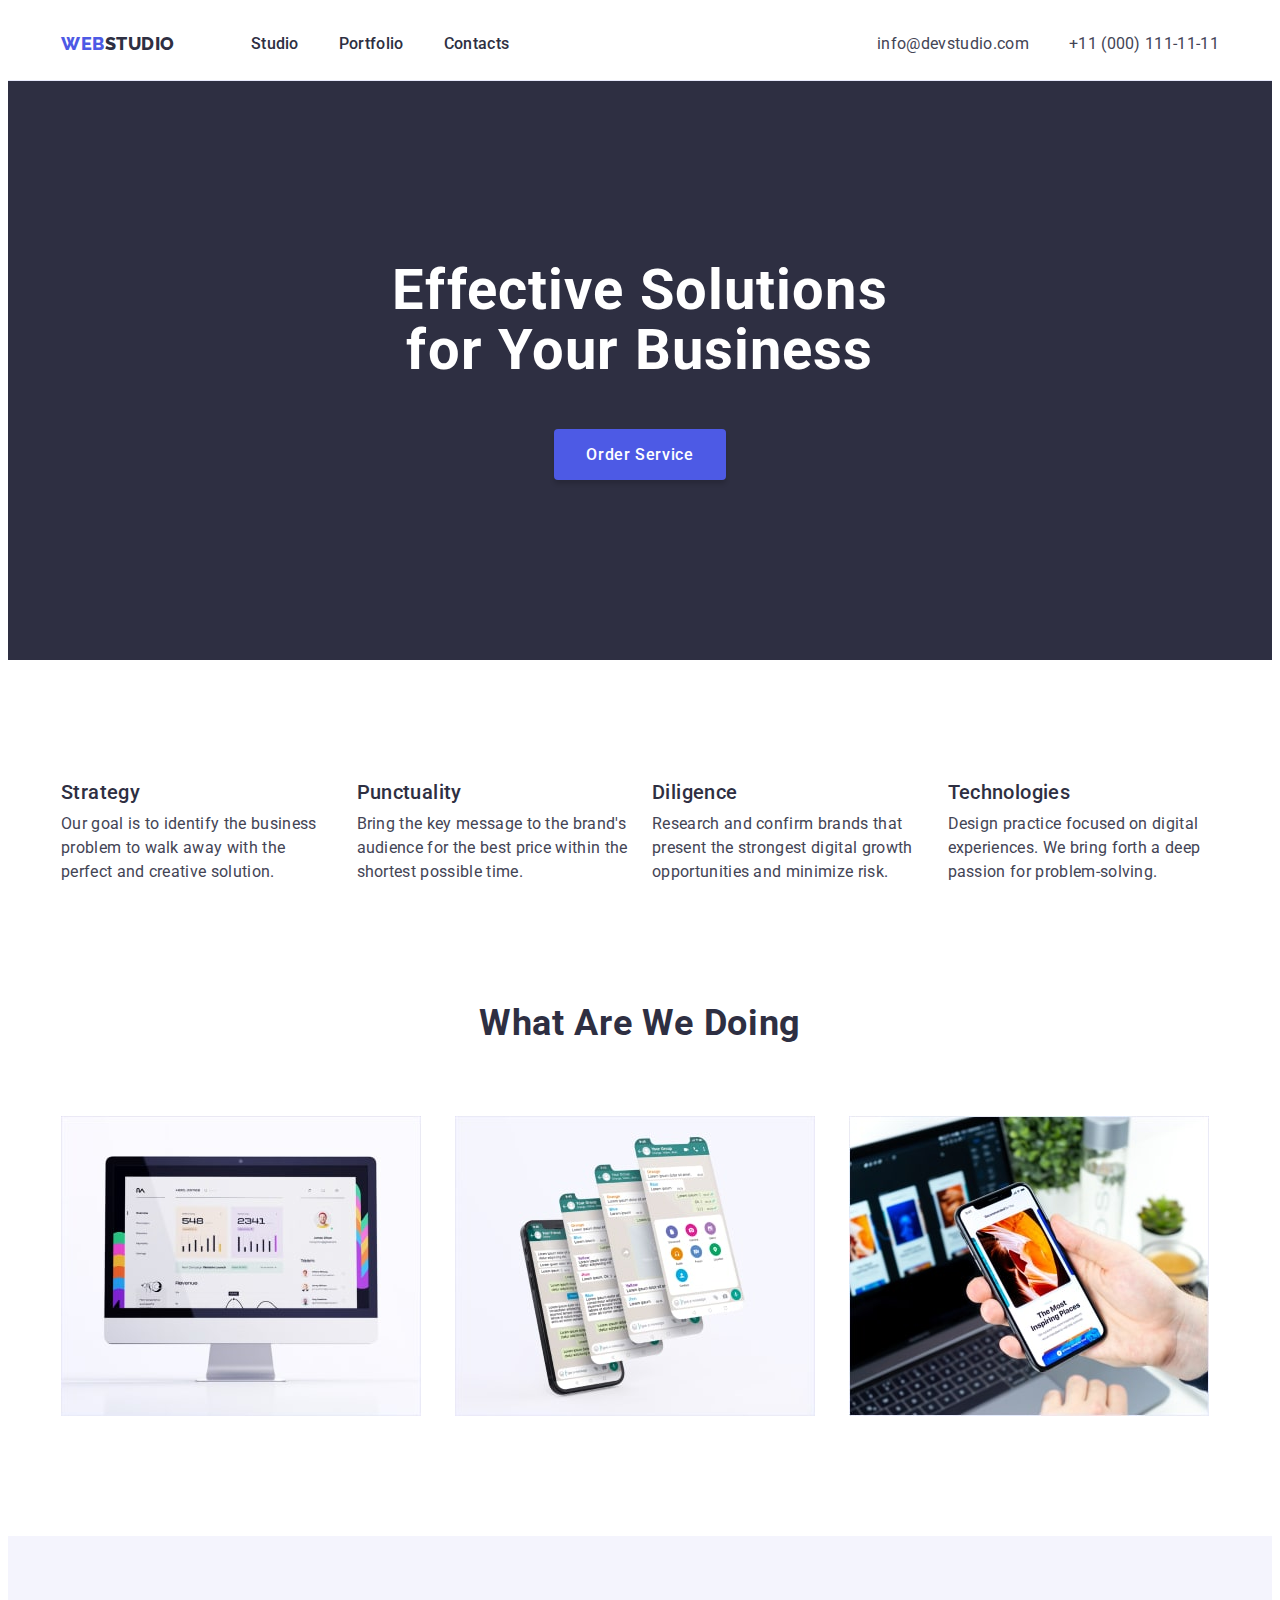
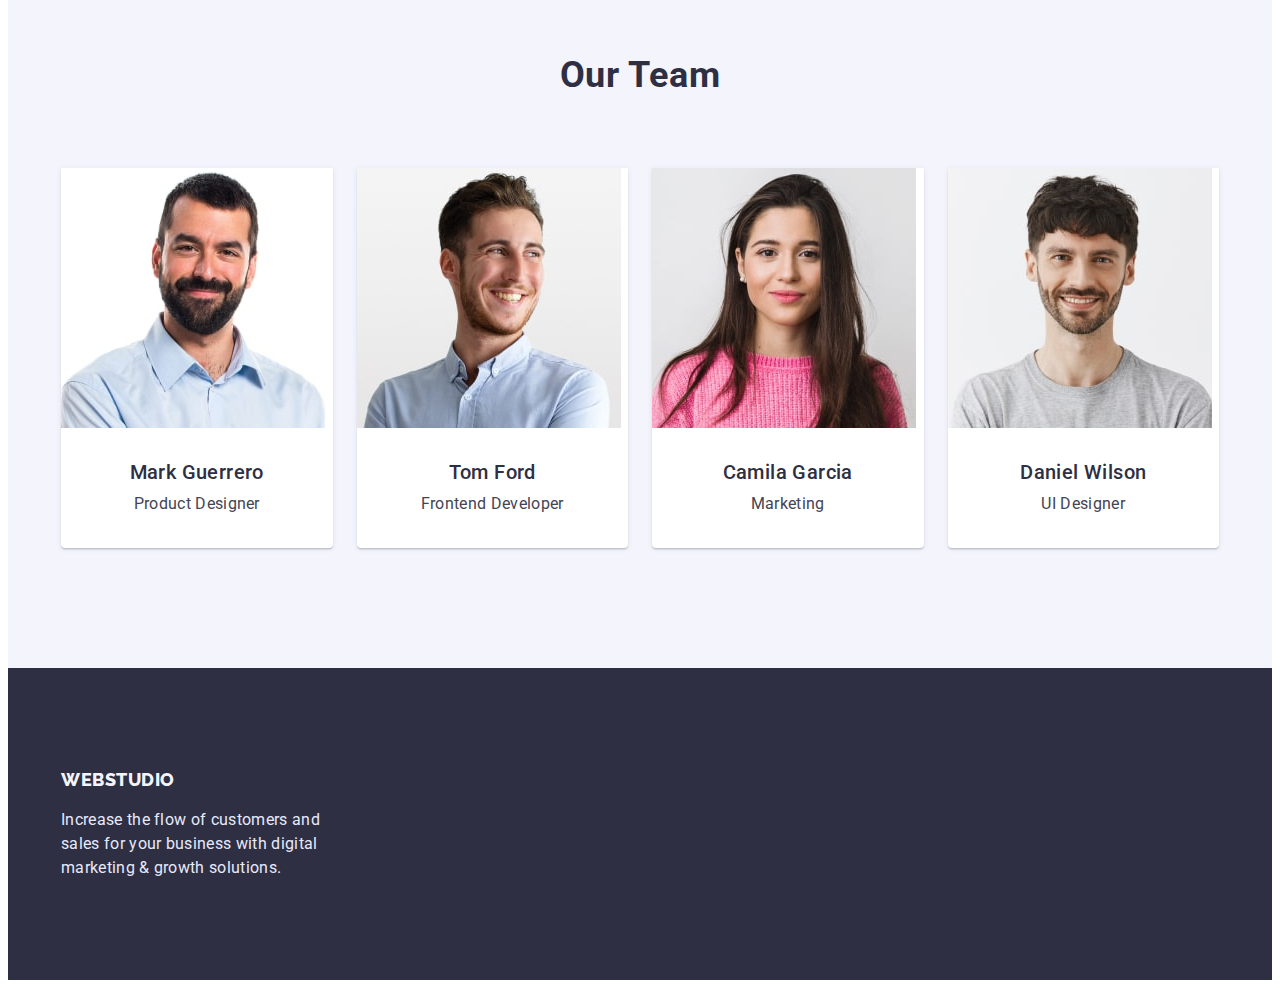
==== index.html @ ccdf5991 "Initial commit" ====
<!DOCTYPE html>
<html lang="en">

<head>
    <meta charset="UTF-8">
    <meta http-equiv="X-UA-Compatible" content="IE=edge">
    <meta name="viewport" content="width=device-width, initial-scale=1.0">
    <title>Document</title>
    <link rel="stylesheet" href="https://cdnjs.cloudflare.com/ajax/libs/modern-normalize/1.1.0/modern-normalize.min.css"
        integrity="sha512-wpPYUAdjBVSE4KJnH1VR1HeZfpl1ub8YT/NKx4PuQ5NmX2tKuGu6U/JRp5y+Y8XG2tV+wKQpNHVUX03MfMFn9Q=="
        crossorigin="anonymous" referrerpolicy="no-referrer" />
    <link rel="stylesheet" href="./css/styles.css">
    <link rel="preconnect" href="https://fonts.googleapis.com">
    <link rel="preconnect" href="https://fonts.gstatic.com" crossorigin>
    <link
        href="https://fonts.googleapis.com/css2?family=Raleway:wght@800&family=Roboto:wght@400;500;700;900&display=swap"
        rel="stylesheet">

</head>

<body>
    <header class="header">
        <div class="container header-container">
            <nav class="header-nav">
                <a class="logo link" href=" ./index.html">Web<span class="logo-studio-header">Studio</span></a>
                <ul class="header-list list">
                    <li class="header-item"> <a class="header-item-link link" href="./index.html">Studio</a></li>
                    <li class="header-item"><a class="header-item-link link" href="./portfolio.html">Portfolio</a></li>
                    <li class="header-item"><a class="header-item-link link" href="">Contacts</a></li>
                </ul>
            </nav>
            <address class="header-address">
                <ul class="address-list list">
                    <li class="adress-list-item"> <a class="contact link"
                            href=" mailto:info@devstudio.com">info@devstudio.com</a>
                    </li>
                    <li class="adress-list-item"><a class="contact link" href="tel:+110001111111">+11 (000)
                            111-11-11</a></li>
                </ul>
            </address>
        </div>
    </header>
    </header>

    <main class="main">
        <section class="section hero">
            <div class="container">
                <h1 class="caption">Effective Solutions for Your Business</h1>
                <button type="button" class="hero-btn btn"> Order Service</button>
            </div>
        </section>

        <section class="section">
            <div class="container">
                <h2 class="visually-hidden">text</h2>
                <ul class="section-two-list list">
                    <li class="section-two-item">
                        <h3 class="section-two-list-title list-title">Strategy</h3>
                        <p class="section-two-list-text list-text">Our goal is to identify the business
                            problem to walk away with the perfect and creative solution. </p>
                    </li>
                    <li class="section-two-item">
                        <h3 class="section-two-list-title list-title">Punctuality</h3>
                        <p class="section-two-list-text list-text">Bring the key message to the brand's audience for the
                            best price
                            within the shortest possible
                            time.
                        </p>
                    </li>
                    <li class="section-two-item">
                        <h3 class="section-two-list-title list-title">Diligence</h3>
                        <p class="section-two-list-text list-text">Research and confirm brands that present the
                            strongest digital
                            growth opportunities and
                            minimize risk. </p>
                    </li>
                    <li class="section-two-item">
                        <h3 class="section-two-list-title list-title">Technologies</h3>
                        <p class="section-two-list-text list-text">Design practice focused on digital experiences. We
                            bring forth a
                            deep passion for
                            problem-solving.
                        </p>
                    </li>
                </ul>
            </div>
        </section>
        <section class="section about">
            <div class="container ">
                <h2 class="section-title">What are we doing</h2>
                <ul class="section-three-list list">
                    <li class="section-two-item"> <img src=" ./images/img1.jpg" alt="iPad" width="360">
                    </li>
                    <li class="section-two-item"><img src="./images/img2.jpg" alt="iPhone" width="360"> </li>
                    <li class="section-two-item"><img src="./images/img3.jpg" alt="Mac" width="360"> </li>
                </ul>
            </div>
        </section>
        <section class="section team">
            <div class="container">
                <h2 class="team-title section-title">Our Team</h2>
                <ul class="team-list list">
                    <li class="team-list-item">
                        <img src=" ./images/TeamCard1.jpg" alt=" Mark Guerrero" width="264">
                        <div class="team-list-title-text">
                            <h3 class="team-list-title list-title">Mark Guerrero</h3>
                            <p class="team-list-text list-text">Product Designer</p>
                        </div>
                    </li>
                    <li class="team-list-item">
                        <img src="./images/TeamCard2.jpg" alt="Tom Ford" width="264">
                        <div class="team-list-title-text">
                            <h3 class="team-list-title list-title">Tom Ford</h3>
                            <p class="team-list-text list-text">Frontend Developer</p>
                        </div>
                    </li>
                    <li class="team-list-item">
                        <img src="./images/TeamCard3.jpg" alt="Camilla Garcia" width="264">
                        <div class="team-list-title-text">
                            <h3 class="team-list-title list-title">Camila Garcia</h3>
                            <p class="team-list-text list-text">Marketing</p>
                        </div>
                    </li>
                    <li class="team-list-item">
                        <img src="./images/TeamCard4.jpg" alt="Daniel Wilson" width="264">
                        <div class="team-list-title-text">
                            <h3 class="team-list-title list-title">Daniel Wilson</h3>
                            <p class="team-list-text list-text">UI Designer</p>
                        </div>
                    </li>
                </ul>
            </div>
        </section>
    </main>

    <footer class="footer">
        <div class="container">
            <div class="logo-footer-container">
                <a class="logo link " href=" ./index.html">Web<span class="logo-studio-footer">Studio</span></a>
                <p class="footer-text">Increase the flow of customers and sales for your business with digital marketing
                    &
                    growth solutions.
                </p>
            </div>
        </div>
    </footer>

</body>

</html>
---- css/styles.css ----
:root {
	--color-iris: #4d5ae5;
	--color-ocean: #404bbf;
	--color-navy-blue: #2e2f42;
	--color-green: #31d0aa;
	--color-slate: #434455;
	--color-light-slate: #8e8f99;
	--color-cornflower: #e7e9fc;
	--color-cloud: #f4f4fd;
	--color-navy-blue-modal: #2e2f42;
	--color-grey: #2e2f42;
}
body {
    font-family: 'Roboto', sans-serif;
    color: var(--color-slate);
    font-size: 16px;  
    line-height: 1.5;
}
p, h1, h2, h3, h4, h5, h6 {
    margin: 0;
}

ul {
    padding-left: 0;
    margin: 0;
}
img {
    display: block;
    max-width: 100%; 
    height: auto;
}
.container {
    width: 1158px;
    padding-left: 15px;
    padding-right: 15px;
    margin: 0 auto;
}
.link {
    text-decoration: none;
}
.list {
    list-style: none;
    margin: 0;
    padding: 0;
}

.btn {
    font-weight: 500;
    font-size: 16px;
    text-align: center;
    letter-spacing: 0.04em;
    color: var(--color-iris);
    background: var(--color-cloud);
    cursor: pointer;
    border: 1px solid #E7E9FC;
    border-radius: 4px;
}

.btn:hover,
.btn:focus {
    background: var(--color-ocean);
    color: #FFFFFF;
    border-color: var(--color-ocean);
    box-shadow: 0px 3px 1px rgba(0, 0, 0, 0.1), 0px 2px 1px rgba(0, 0, 0, 0.08), 0px 2px 2px rgba(0, 0, 0, 0.12);
}

.section-title {
    font-size: 36px;
    line-height: 1.11;
    text-align: center;
    letter-spacing: 0.02em;
    text-transform: capitalize;
    color: var(--color-navy-blue);
    margin-bottom: 72px;
}

.list-title {
    font-weight: 500;
    font-size: 20px;
    line-height: 1.2;
    letter-spacing: 0.02em;
    color: var(--color-navy-blue);
}
.list-text {
    font-size: 16px;
    letter-spacing: 0.02em;
    color: var(--color-slate);
}

.logo {
    font-family: 'Raleway', sans-serif;
    font-weight: 800;
    font-size: 18px;
    line-height: 1.33;
    letter-spacing: 0.03em;
    text-transform: uppercase;
    color: var(--color-iris);
    
}

.section {
    padding-top: 120px;
    padding-bottom: 120px
}
/**-----Header-----**/
.header {
    padding-top: 24px;
    padding-bottom: 24px;
    border-bottom: 1px solid #E7E9FC;
}
.header-container{
    display: flex;
}

.header-nav {
    display: flex;
    align-items: center;
    margin-right: auto;
}
.header-list {
    display: flex;
    gap: 40px;
}

.logo-studio-header{
    color: var(--color-grey);
    margin-right: 76px;
}
.address-list {
    display: flex;
    gap: 40px;
}

.header-item-link {
    font-weight: 500;
    font-size: 16px;
    letter-spacing: 0.02em;
    color: var(--color-grey);
    
}

.header-item-link:hover,
.header-item-link:focus {
    color: var(--color-ocean);
}


.contact {
    font-size: 16px;
    letter-spacing: 0.02em;
    color: var(--color-slate);
}

.header-address {
    font-style: normal;
}
.contact:hover,
.contact:focus {
    color: var(--color-ocean);
}


/**-------Main-------**/
/* -----Hero---*/
.hero {
    background: var(--color-grey);
    padding: 180px 0;
}
.caption {
    font-size: 56px;
    line-height: 1.07;
    text-align: center;
    letter-spacing: 0.02em;
    color: #FFFFFF;
    max-width: 500px;
    margin: 0 auto;
    margin-bottom: 48px;
}

.hero-btn {
    font-family: inherit;
    font-weight: 500;
    font-size: 16px;
    align-items: center;
    letter-spacing: 0.04em;
    color: #FFFFFF;
    background: var(--color-iris);
    cursor: pointer;
    display: block;
    margin: 0 auto;
    min-width: 169px;
    padding: 16px 32px;
    box-shadow: 0px 4px 4px rgba(0, 0, 0, 0.15);
    border-radius: 4px;
    border: none;
}
/* ------ Section-two ------ */
.visually-hidden {
    position: absolute;
    width: 1px;
    height: 1px;
    margin: -1px;
    border: 0;
    padding: 0;
    white-space: nowrap;
    clip-path: inset(100%);
    clip: rect(0 0 0 0);
    overflow: hidden;
}
.section-two-container {
    display: flex;
}
.section-two-list {
    display: flex;
    gap: 24px;
}

.section-two-item {
    width: calc((100% - 48px)/3);
}

.section-two-list-title {
    padding-bottom: 8px;
    
}
.section.about {
    padding-top: 0;
}

.section-three-list {
    display: flex;
    gap: 24px;
}

/**-------Team-------**/

.team {
    background: var(--color-cloud);
}
.team-list {
    display: flex;
    gap: 24px;
}

.team-list-item {
    box-shadow: 0px 1px 6px rgba(46, 47, 66, 0.08), 0px 1px 1px rgba(46, 47, 66, 0.16), 0px 2px 1px rgba(46, 47, 66, 0.08);
    border-radius: 0px 0px 4px 4px;
    width: calc((100% - 72px)/4);
    background-color: #FFFFFF;
}

.team-list-title-text {
    text-align: center;
    padding: 32px 16px;
    margin: 0 auto;
}
.team-list-title {
    margin-bottom: 8px;
}
/**-------Footer-------**/
.footer {
    background-color: var(--color-grey);
    padding: 100px 0;
}

.logo-studio-footer {
    color: var(--color-cloud);
}

.footer .logo {
    color: var(--color-cloud);
    display: inline-block;
    margin-bottom: 16px;
}
.logo-footer-container {
    width: 264px;
}
.footer-text {
    font-size: 16px;
    letter-spacing: 0.02em;
    color: var(--color-cornflower);
}

/*---------Portfolio---------- !*/
.section.portfolio {
    padding-top: 96px;
}
.projects-list {
    display: flex;
    flex-wrap: wrap;
    row-gap: 48px;
    column-gap: 24px;
}
.projects-list-item {
    width: 360px;
    height: 420px;
    background: #FFFFFF;
}
.list-btn {
    margin-bottom: 72px;
    border: none;
    display: flex;
    justify-content: center;
    gap: 24px;
}
.btn.btn-portfolio {
    padding: 12px 24px;
}
.projects-title {
    margin-bottom: 8px;
}

.projects-title-text {
    padding-left: 16px;
    padding-bottom: 32px;
    padding-top: 32px;
    padding-right: 16px;
    border-right: 1px solid #E7E9FC;
    border-left: 1px solid #E7E9FC;
    border-bottom: 1px solid #E7E9FC;
}
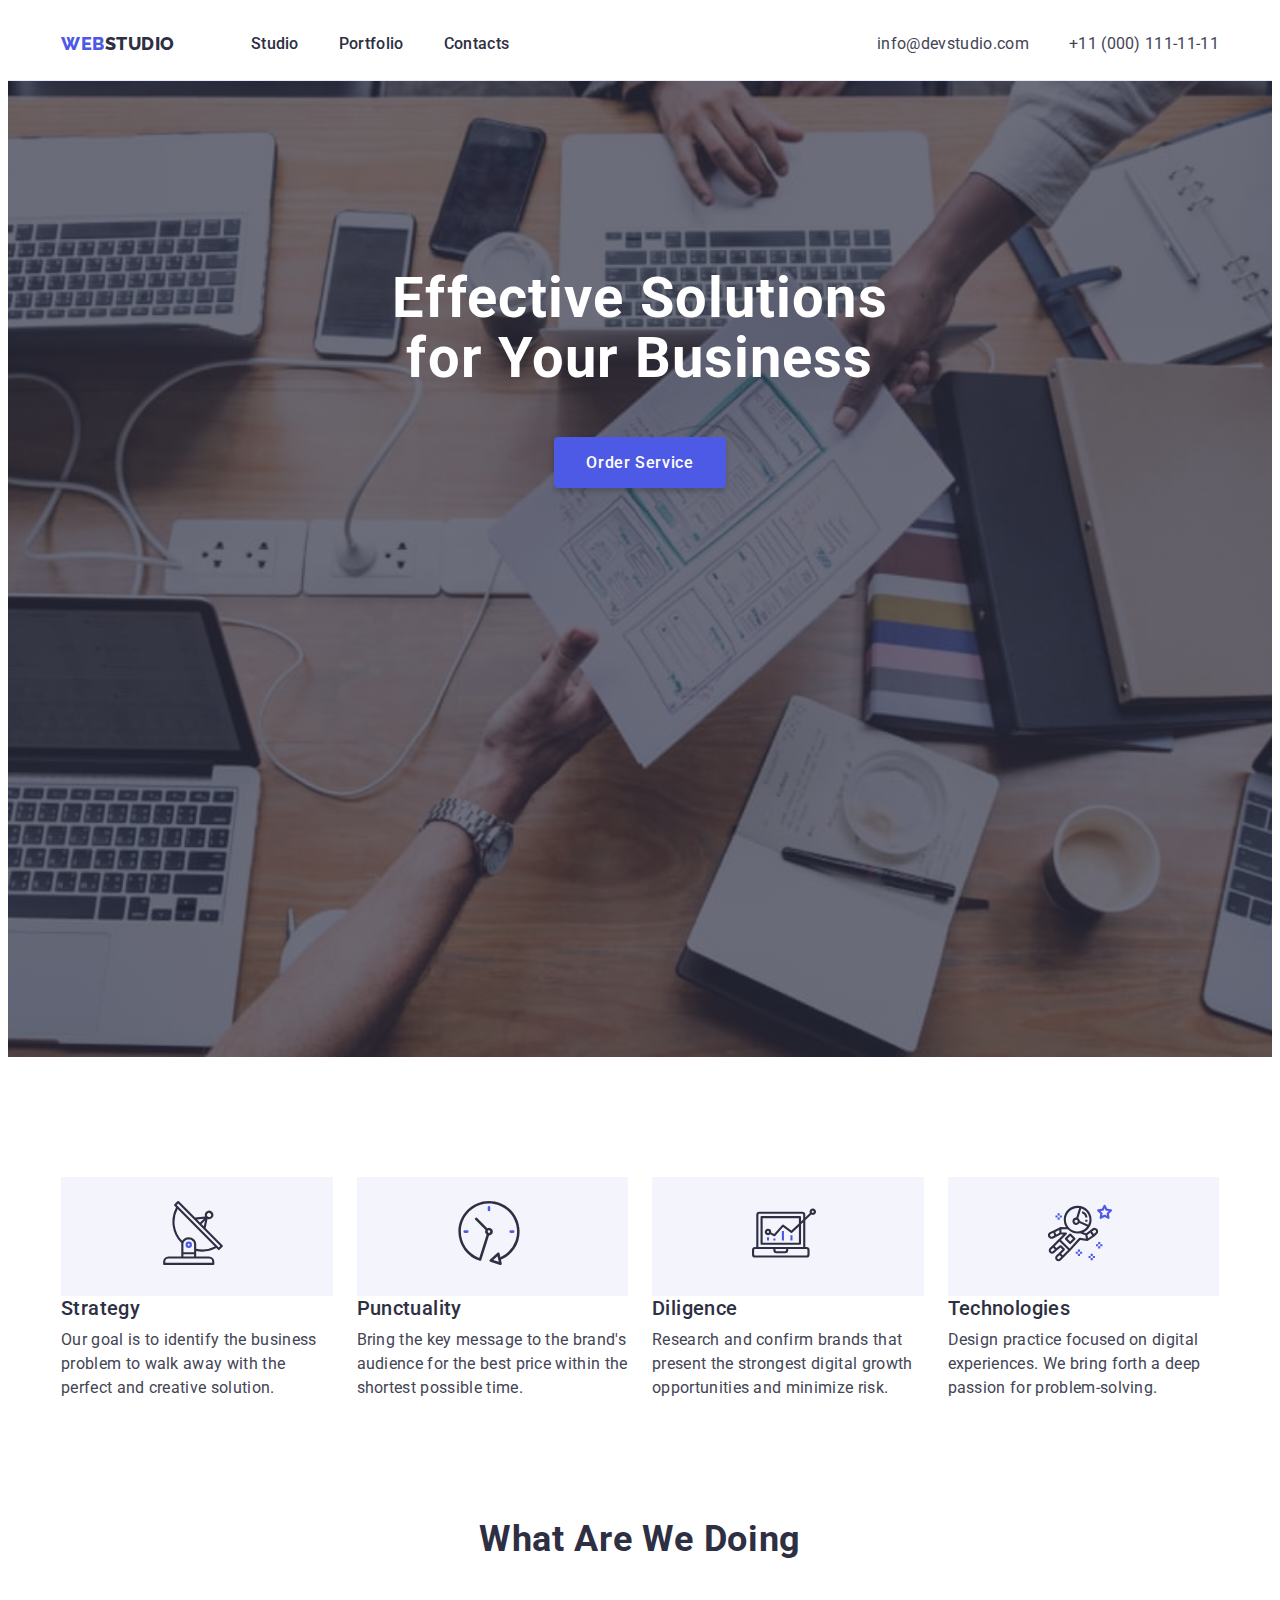
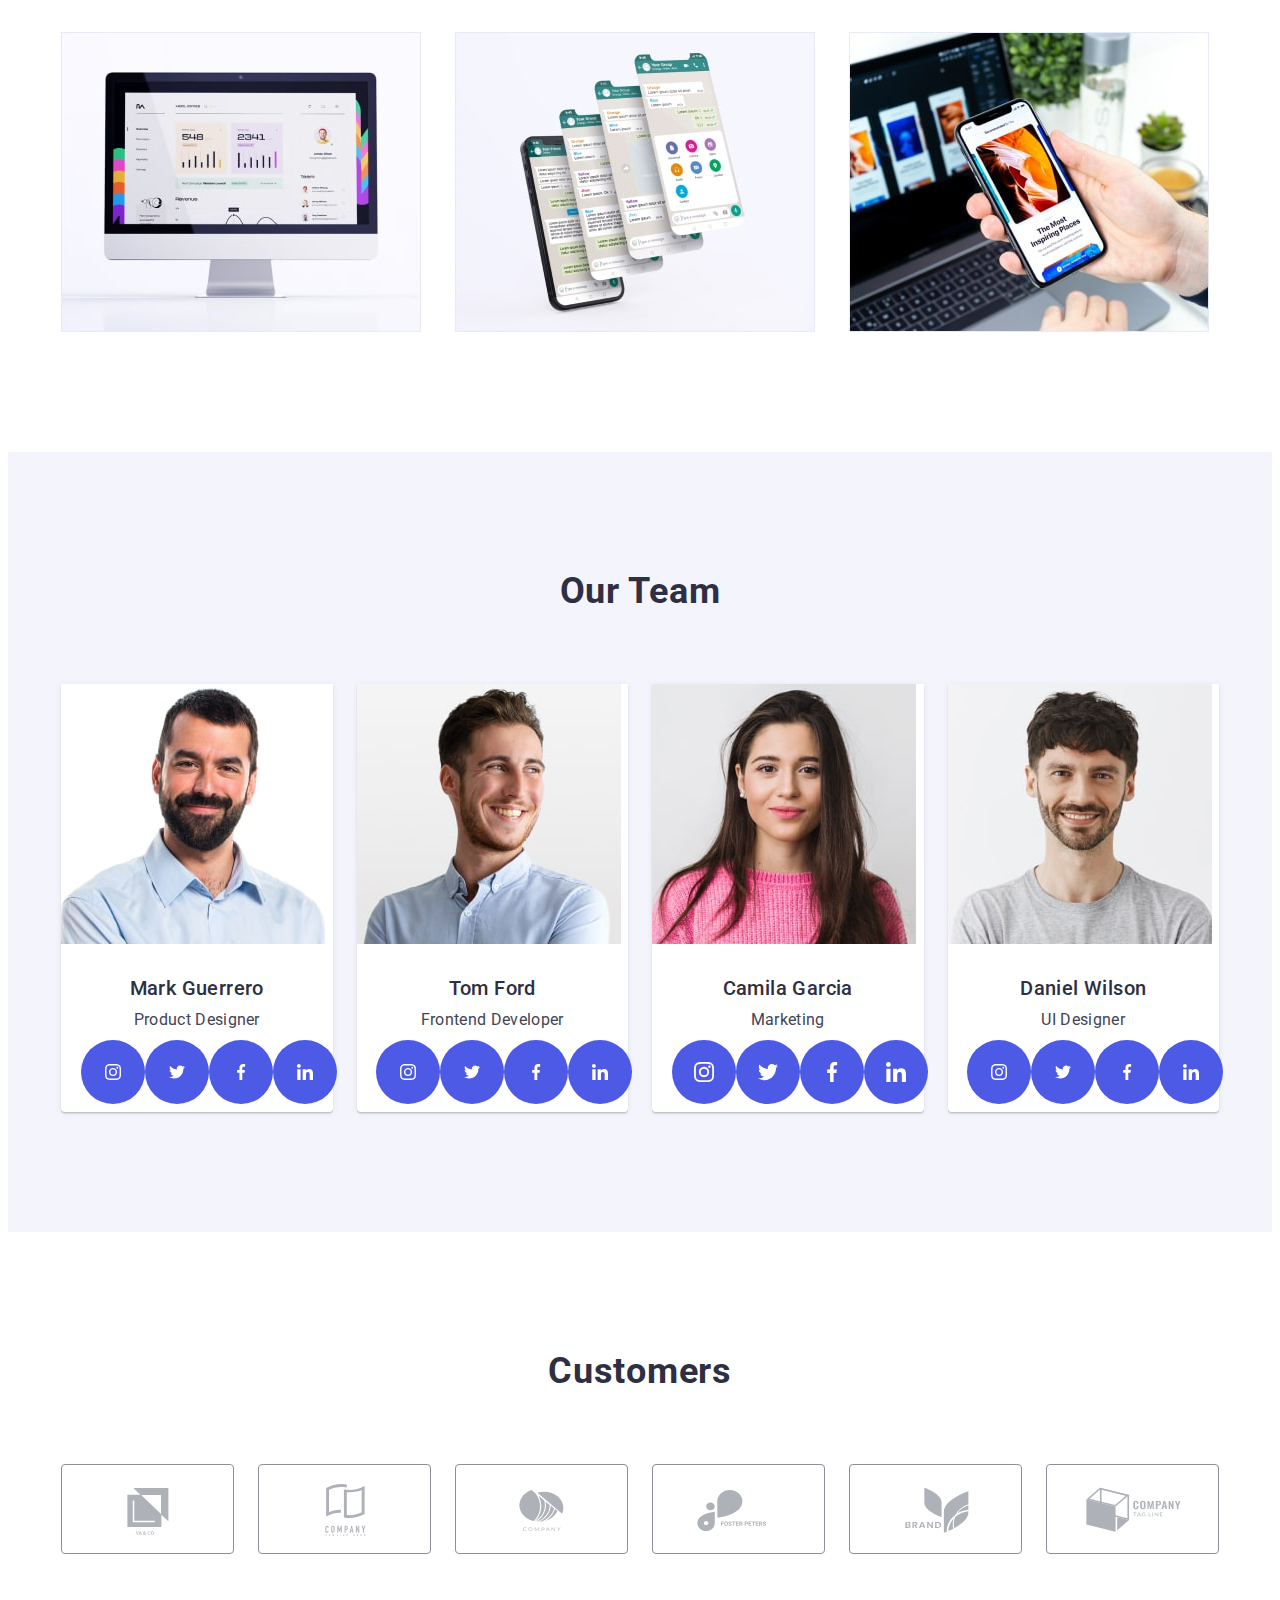
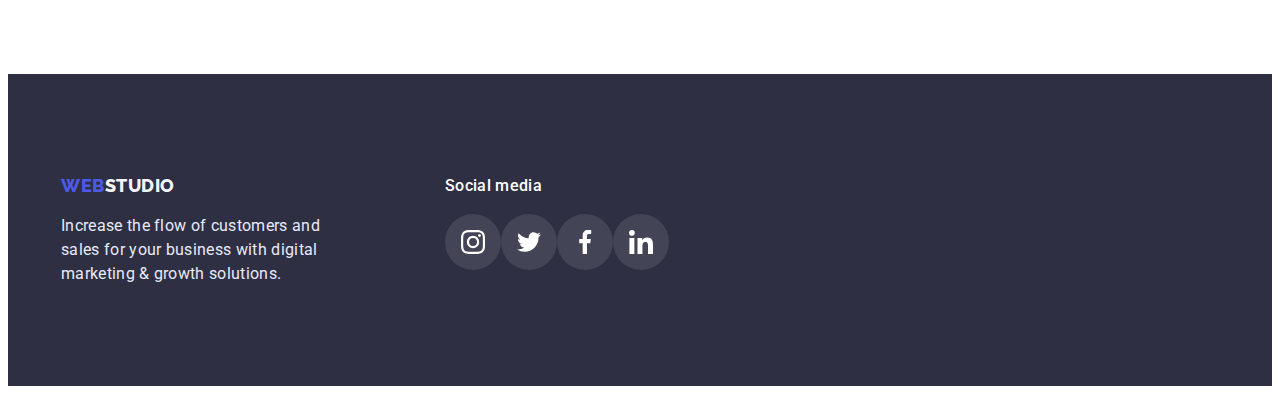
==== commit 5c60cec6: "version1" ====
--- a/index.html
+++ b/index.html
@@ -55,11 +55,23 @@
                 <h2 class="visually-hidden">text</h2>
                 <ul class="section-two-list list">
                     <li class="section-two-item">
+                        <div class="features-icon">
+                            <svg width="64" height="64">
+                                <use href="./images/icon.svg#icon-antenna">
+                                </use>
+                            </svg>  
+                        </div>
                         <h3 class="section-two-list-title list-title">Strategy</h3>
                         <p class="section-two-list-text list-text">Our goal is to identify the business
                             problem to walk away with the perfect and creative solution. </p>
                     </li>
                     <li class="section-two-item">
+                        <div class="features-icon">
+                            <svg width="64" height="64">
+                                <use href="./images/icon.svg#icon-clock">
+                                </use>
+                            </svg>  
+                        </div>
                         <h3 class="section-two-list-title list-title">Punctuality</h3>
                         <p class="section-two-list-text list-text">Bring the key message to the brand's audience for the
                             best price
@@ -68,6 +80,12 @@
                         </p>
                     </li>
                     <li class="section-two-item">
+                        <div class="features-icon">
+                            <svg width="64" height="64">
+                                <use href="./images/icon.svg#icon-diagram">
+                                </use>
+                            </svg>  
+                        </div>
                         <h3 class="section-two-list-title list-title">Diligence</h3>
                         <p class="section-two-list-text list-text">Research and confirm brands that present the
                             strongest digital
@@ -75,6 +93,12 @@
                             minimize risk. </p>
                     </li>
                     <li class="section-two-item">
+                        <div class="features-icon">
+                            <svg width="64" height="64">
+                                <use href="./images/icon.svg#icon-astronaut">
+                                </use>
+                            </svg>  
+                        </div>
                         <h3 class="section-two-list-title list-title">Technologies</h3>
                         <p class="section-two-list-text list-text">Design practice focused on digital experiences. We
                             bring forth a
@@ -101,10 +125,40 @@
                 <h2 class="team-title section-title">Our Team</h2>
                 <ul class="team-list list">
                     <li class="team-list-item">
-                        <img src=" ./images/TeamCard1.jpg" alt=" Mark Guerrero" width="264">
+                        <img src="./images/TeamCard1.jpg" alt=" Mark Guerrero" width="264">
                         <div class="team-list-title-text">
                             <h3 class="team-list-title list-title">Mark Guerrero</h3>
                             <p class="team-list-text list-text">Product Designer</p>
+                            <ul class="team-soc-list list">
+                                <li class="team-soc-list-item"><a class="team-soc-link link" href>
+                                        <svg width="16" height="16" class="soc-icon">
+                                            <use href="./images/icon.svg#icon-instagram">
+                                            </use>
+                                        </svg>
+                                    </a>
+                                </li>
+                                <li class=" team-soc-list-item"><a class="team-soc-link link" href>
+                                        <svg width="16" height="16" class="soc-icon">
+                                            <use href="./images/icon.svg#icon-twitter">
+                                            </use>
+                                        </svg>
+                                    </a>
+                                </li>
+                                <li class="team-soc-list-item"><a href="" class="team-soc-link link">
+                                    <svg width="16" height="16" class="soc-icon">
+                                        <use href="./images/icon.svg#icon-facebook">
+                                        </use>
+                                    </svg>    
+                                </a>
+                                </li>
+                                <li class="team-soc-list-item"><a href="" class="team-soc-link link">
+                                    <svg width="16" height="16" class="soc-icon">
+                                        <use href="./images/icon.svg#icon-linkedin">
+                                        </use>
+                                    </svg>     
+                                </a>
+                                </li>
+                            </ul>
                         </div>
                     </li>
                     <li class="team-list-item">
@@ -112,6 +166,36 @@
                         <div class="team-list-title-text">
                             <h3 class="team-list-title list-title">Tom Ford</h3>
                             <p class="team-list-text list-text">Frontend Developer</p>
+                            <ul class="team-soc-list list">
+                                <li class="team-soc-list-item"><a class="team-soc-link link" href>
+                                        <svg width="16" height="16" class="soc-icon">
+                                            <use href="./images/icon.svg#icon-instagram">
+                                            </use>
+                                        </svg>
+                                    </a>
+                                </li>
+                                <li class=" team-soc-list-item"><a class="team-soc-link link" href>
+                                        <svg width="16" height="16" class="soc-icon">
+                                            <use href="./images/icon.svg#icon-twitter">
+                                            </use>
+                                        </svg>
+                                    </a>
+                                </li>
+                                <li class="team-soc-list-item"><a href="" class="team-soc-link link">
+                                    <svg width="16" height="16" class="soc-icon">
+                                        <use href="./images/icon.svg#icon-facebook">
+                                        </use>
+                                    </svg>    
+                                </a>
+                                </li>
+                                <li class="team-soc-list-item"><a href="" class="team-soc-link link">
+                                    <svg width="16" height="16" class="soc-icon">
+                                        <use href="./images/icon.svg#icon-linkedin">
+                                        </use>
+                                    </svg>     
+                                </a>
+                                </li>
+                            </ul>
                         </div>
                     </li>
                     <li class="team-list-item">
@@ -119,6 +203,36 @@
                         <div class="team-list-title-text">
                             <h3 class="team-list-title list-title">Camila Garcia</h3>
                             <p class="team-list-text list-text">Marketing</p>
+                            <ul class="team-soc-list list">
+                                <li class="team-soc-list-item"><a class="team-soc-link link" href>
+                                        <svg width="20" height="20" class="soc-icon">
+                                            <use href="./images/icon.svg#icon-instagram">
+                                            </use>
+                                        </svg>
+                                    </a>
+                                </li>
+                                <li class=" team-soc-list-item"><a class="team-soc-link link" href>
+                                        <svg width="20" height="20" class="soc-icon">
+                                            <use href="./images/icon.svg#icon-twitter">
+                                            </use>
+                                        </svg>
+                                    </a>
+                                </li>
+                                <li class="team-soc-list-item"><a href="" class="team-soc-link link">
+                                    <svg width="20" height="20" class="soc-icon">
+                                        <use href="./images/icon.svg#icon-facebook">
+                                        </use>
+                                    </svg>    
+                                </a>
+                                </li>
+                                <li class="team-soc-list-item"><a href="" class="team-soc-link link">
+                                    <svg width="20" height="20" class="soc-icon">
+                                        <use href="./images/icon.svg#icon-linkedin">
+                                        </use>
+                                    </svg>     
+                                </a>
+                                </li>
+                            </ul>
                         </div>
                     </li>
                     <li class="team-list-item">
@@ -126,21 +240,140 @@
                         <div class="team-list-title-text">
                             <h3 class="team-list-title list-title">Daniel Wilson</h3>
                             <p class="team-list-text list-text">UI Designer</p>
+                            <ul class="team-soc-list list">
+                                <li class="team-soc-list-item"><a class="team-soc-link link" href>
+                                        <svg width="16" height="16" class="soc-icon">
+                                            <use href="./images/icon.svg#icon-instagram">
+                                            </use>
+                                        </svg>
+                                    </a>
+                                </li>
+                                <li class=" team-soc-list-item"><a class="team-soc-link link" href>
+                                        <svg width="16" height="16" class="soc-icon">
+                                            <use href="./images/icon.svg#icon-twitter">
+                                            </use>
+                                        </svg>
+                                    </a>
+                                </li>
+                                <li class="team-soc-list-item"><a href="" class="team-soc-link link">
+                                    <svg width="16" height="16" class="soc-icon">
+                                        <use href="./images/icon.svg#icon-facebook">
+                                        </use>
+                                    </svg>    
+                                </a>
+                                </li>
+                                <li class="team-soc-list-item"><a href="" class="team-soc-link link">
+                                    <svg width="16" height="16" class="soc-icon">
+                                        <use href="./images/icon.svg#icon-linkedin">
+                                        </use>
+                                    </svg>     
+                                </a>
+                                </li>
+                            </ul>
                         </div>
                     </li>
                 </ul>
             </div>
         </section>
     </main>
-
+    <section class="section customers">
+        <div class="container">
+            <h2 class="section-title">Customers</h2>
+            <ul class="customers-list list">
+                <li class="customers-list-item">
+                    <a href class="customers-list-link link">
+                        <svg width="104" height="56" class="customers-icon">
+                            <use href="./images/icon.svg#icon-Logo">
+                            </use>
+                        </svg>
+                    </a>
+                </li>
+                <li class="customers-list-item">
+                    <a href class=" customers-list-link link">
+                        <svg width="104" height="56" class="customers-icon">
+                            <use href="./images/icon.svg#icon-Logo-1">
+                            </use>
+                        </svg>
+                    </a>
+                </li>
+                <li class="customers-list-item">
+                    <a href="" class="customers-list-link link">
+                        <svg width="104" height="56" class="customers-icon">
+                            <use href="./images/icon.svg#icon-Logo-2">
+                            </use>
+                        </svg>
+                    </a>
+                </li>
+                <li class=" customers-list-item">
+                    <a href="" class="customers-list-link link">
+                        <svg width="104" height="56" class="customers-icon">
+                            <use href="./images/icon.svg#icon-Logo-3">
+                            </use>
+                        </svg>
+                    </a>
+                </li>
+                <li class="customers-list-item">
+                    <a href="" class="customers-list-link link">
+                        <svg width="104" height="56" class="customers-icon">
+                            <use href="./images/icon.svg#icon-Logo-4">
+                            </use>
+                        </svg>
+                    </a>
+                </li>
+                <li class="customers-list-item">
+                    <a href="" class="customers-list-link link">
+                        <svg width="104" height="56" class="customers-icon">
+                            <use href="./images/icon.svg#icon-Logo-5">
+                            </use>
+                        </svg>
+                    </a>
+                </li>
+            </ul>
+        </div>
+    </section>
     <footer class="footer">
         <div class="container">
-            <div class="logo-footer-container">
-                <a class="logo link " href=" ./index.html">Web<span class="logo-studio-footer">Studio</span></a>
-                <p class="footer-text">Increase the flow of customers and sales for your business with digital marketing
-                    &
-                    growth solutions.
-                </p>
+            <div class="footer-container">
+                <div class="logo-footer-container">
+                    <a class="logo link" href=" ./index.html">Web<span class="logo-studio-footer">Studio</span></a>
+                    <p class="footer-text">Increase the flow of customers and sales for your business with digital marketing
+                        &
+                        growth solutions.
+                    </p>
+                </div>
+                <div class="soc-footer-container">
+                    <p class="soc-title">Social media</p>
+                    <ul class="footer-soc-list list">
+                        <li class="footer-soc-list-item"><a class="footer-soc-link link" href>
+                                <svg width="24" height="24" class="soc-icon">
+                                    <use href="./images/icon.svg#icon-instagram">
+                                    </use>
+                                </svg>
+                            </a>
+                        </li>
+                        <li class="footer-soc-list-item"><a class="footer-soc-link link" href>
+                                <svg width="24" height="24" class="soc-icon">
+                                    <use href="./images/icon.svg#icon-twitter">
+                                    </use>
+                                </svg>
+                            </a>
+                        </li>
+                        <li class="footer-soc-list-item"><a href="" class="footer-soc-link link">
+                            <svg width="24" height="24" class="soc-icon">
+                                <use href="./images/icon.svg#icon-facebook">
+                                </use>
+                            </svg>    
+                        </a>
+                        </li>
+                        <li class="footer-soc-list-item"><a href="" class="footer-soc-link link">
+                            <svg width="24" height="24" class="soc-icon">
+                                <use href="./images/icon.svg#icon-linkedin">
+                                </use>
+                            </svg>     
+                        </a>
+                        </li>
+                    </ul>
+                </div>
             </div>
         </div>
     </footer>
--- a/css/styles.css
+++ b/css/styles.css
@@ -1,321 +1,439 @@
 :root {
-	--color-iris: #4d5ae5;
-	--color-ocean: #404bbf;
-	--color-navy-blue: #2e2f42;
-	--color-green: #31d0aa;
-	--color-slate: #434455;
-	--color-light-slate: #8e8f99;
-	--color-cornflower: #e7e9fc;
-	--color-cloud: #f4f4fd;
-	--color-navy-blue-modal: #2e2f42;
-	--color-grey: #2e2f42;
+  --color-iris: #4d5ae5;
+  --color-ocean: #404bbf;
+  --color-navy-blue: #2e2f42;
+  --color-green: #31d0aa;
+  --color-slate: #434455;
+  --color-light-slate: #8e8f99;
+  --color-cornflower: #e7e9fc;
+  --color-cloud: #f4f4fd;
+  --color-navy-blue-modal: #2e2f42;
+  --color-grey: #2e2f42;
 }
 body {
-    font-family: 'Roboto', sans-serif;
-    color: var(--color-slate);
-    font-size: 16px;  
-    line-height: 1.5;
-}
-p, h1, h2, h3, h4, h5, h6 {
-    margin: 0;
+  font-family: "Roboto", sans-serif;
+  color: var(--color-slate);
+  font-size: 16px;
+  line-height: 1.5;
+}
+p,
+h1,
+h2,
+h3,
+h4,
+h5,
+h6 {
+  margin: 0;
 }
 
 ul {
-    padding-left: 0;
-    margin: 0;
+  padding-left: 0;
+  margin: 0;
 }
 img {
-    display: block;
-    max-width: 100%; 
-    height: auto;
+  display: block;
+  max-width: 100%;
+  height: auto;
 }
 .container {
-    width: 1158px;
-    padding-left: 15px;
-    padding-right: 15px;
-    margin: 0 auto;
+  width: 1158px;
+  padding-left: 15px;
+  padding-right: 15px;
+  margin: 0 auto;
 }
 .link {
-    text-decoration: none;
+  text-decoration: none;
 }
 .list {
-    list-style: none;
-    margin: 0;
-    padding: 0;
+  list-style: none;
+  margin: 0;
+  padding: 0;
 }
 
 .btn {
-    font-weight: 500;
-    font-size: 16px;
-    text-align: center;
-    letter-spacing: 0.04em;
-    color: var(--color-iris);
-    background: var(--color-cloud);
-    cursor: pointer;
-    border: 1px solid #E7E9FC;
-    border-radius: 4px;
+  font-weight: 500;
+  font-size: 16px;
+  text-align: center;
+  letter-spacing: 0.04em;
+  color: var(--color-iris);
+  background: var(--color-cloud);
+  cursor: pointer;
+  border: 1px solid #e7e9fc;
+  border-radius: 4px;
 }
 
 .btn:hover,
 .btn:focus {
-    background: var(--color-ocean);
-    color: #FFFFFF;
-    border-color: var(--color-ocean);
-    box-shadow: 0px 3px 1px rgba(0, 0, 0, 0.1), 0px 2px 1px rgba(0, 0, 0, 0.08), 0px 2px 2px rgba(0, 0, 0, 0.12);
+  background: var(--color-ocean);
+  color: #ffffff;
+  border-color: var(--color-ocean);
+  box-shadow: 0px 3px 1px rgba(0, 0, 0, 0.1), 0px 2px 1px rgba(0, 0, 0, 0.08),
+    0px 2px 2px rgba(0, 0, 0, 0.12);
 }
 
 .section-title {
-    font-size: 36px;
-    line-height: 1.11;
-    text-align: center;
-    letter-spacing: 0.02em;
-    text-transform: capitalize;
-    color: var(--color-navy-blue);
-    margin-bottom: 72px;
+  font-size: 36px;
+  line-height: 1.11;
+  text-align: center;
+  letter-spacing: 0.02em;
+  text-transform: capitalize;
+  color: var(--color-navy-blue);
+  margin-bottom: 72px;
 }
 
 .list-title {
-    font-weight: 500;
-    font-size: 20px;
-    line-height: 1.2;
-    letter-spacing: 0.02em;
-    color: var(--color-navy-blue);
+  font-weight: 500;
+  font-size: 20px;
+  line-height: 1.2;
+  letter-spacing: 0.02em;
+  color: var(--color-navy-blue);
 }
 .list-text {
-    font-size: 16px;
-    letter-spacing: 0.02em;
-    color: var(--color-slate);
+  font-size: 16px;
+  letter-spacing: 0.02em;
+  color: var(--color-slate);
 }
 
 .logo {
-    font-family: 'Raleway', sans-serif;
-    font-weight: 800;
-    font-size: 18px;
-    line-height: 1.33;
-    letter-spacing: 0.03em;
-    text-transform: uppercase;
-    color: var(--color-iris);
-    
+  font-family: "Raleway", sans-serif;
+  font-weight: 800;
+  font-size: 18px;
+  line-height: 1.33;
+  letter-spacing: 0.03em;
+  text-transform: uppercase;
+  color: var(--color-iris);
 }
 
 .section {
-    padding-top: 120px;
-    padding-bottom: 120px
+  padding-top: 120px;
+  padding-bottom: 120px;
 }
 /**-----Header-----**/
 .header {
-    padding-top: 24px;
-    padding-bottom: 24px;
-    border-bottom: 1px solid #E7E9FC;
-}
-.header-container{
-    display: flex;
+  padding-top: 24px;
+  padding-bottom: 24px;
+  border-bottom: 1px solid #e7e9fc;
+}
+.header-container {
+  display: flex;
 }
 
 .header-nav {
-    display: flex;
-    align-items: center;
-    margin-right: auto;
+  display: flex;
+  align-items: center;
+  margin-right: auto;
 }
 .header-list {
-    display: flex;
-    gap: 40px;
-}
-
-.logo-studio-header{
-    color: var(--color-grey);
-    margin-right: 76px;
+  display: flex;
+  gap: 40px;
+}
+
+.logo-studio-header {
+  color: var(--color-grey);
+  margin-right: 76px;
 }
 .address-list {
-    display: flex;
-    gap: 40px;
+  display: flex;
+  gap: 40px;
 }
 
 .header-item-link {
-    font-weight: 500;
-    font-size: 16px;
-    letter-spacing: 0.02em;
-    color: var(--color-grey);
-    
+  font-weight: 500;
+  font-size: 16px;
+  letter-spacing: 0.02em;
+  color: var(--color-grey);
 }
 
 .header-item-link:hover,
 .header-item-link:focus {
-    color: var(--color-ocean);
-}
-
+  color: var(--color-ocean);
+}
 
 .contact {
-    font-size: 16px;
-    letter-spacing: 0.02em;
-    color: var(--color-slate);
+  font-size: 16px;
+  letter-spacing: 0.02em;
+  color: var(--color-slate);
 }
 
 .header-address {
-    font-style: normal;
+  font-style: normal;
 }
 .contact:hover,
 .contact:focus {
-    color: var(--color-ocean);
-}
-
+  color: var(--color-ocean);
+}
 
 /**-------Main-------**/
 /* -----Hero---*/
 .hero {
-    background: var(--color-grey);
-    padding: 180px 0;
+  max-width: 1440px;
+  height: 600px;
+  background-image: linear-gradient(
+      rgba(46, 47, 66, 0.7),
+      rgba(46, 47, 66, 0.7)
+    ),
+    url("../images/people-office-1.jpg");
+  margin-left: auto;
+  margin-right: auto;
+  background-repeat: no-repeat;
+  background-size: cover;
+  background-position: center;
+  background-color: var(--color-grey);
+  padding: 188px 0;
 }
 .caption {
-    font-size: 56px;
-    line-height: 1.07;
-    text-align: center;
-    letter-spacing: 0.02em;
-    color: #FFFFFF;
-    max-width: 500px;
-    margin: 0 auto;
-    margin-bottom: 48px;
+  font-size: 56px;
+  line-height: 1.07;
+  text-align: center;
+  letter-spacing: 0.02em;
+  color: #ffffff;
+  max-width: 500px;
+  margin: 0 auto;
+  margin-bottom: 48px;
 }
 
 .hero-btn {
-    font-family: inherit;
-    font-weight: 500;
-    font-size: 16px;
-    align-items: center;
-    letter-spacing: 0.04em;
-    color: #FFFFFF;
-    background: var(--color-iris);
-    cursor: pointer;
-    display: block;
-    margin: 0 auto;
-    min-width: 169px;
-    padding: 16px 32px;
-    box-shadow: 0px 4px 4px rgba(0, 0, 0, 0.15);
-    border-radius: 4px;
-    border: none;
+  font-family: inherit;
+  font-weight: 500;
+  font-size: 16px;
+  align-items: center;
+  letter-spacing: 0.04em;
+  color: #ffffff;
+  background: var(--color-iris);
+  cursor: pointer;
+  display: block;
+  margin: 0 auto;
+  min-width: 169px;
+  padding: 16px 32px;
+  box-shadow: 0px 4px 4px rgba(0, 0, 0, 0.15);
+  border-radius: 4px;
+  border: none;
 }
 /* ------ Section-two ------ */
 .visually-hidden {
-    position: absolute;
-    width: 1px;
-    height: 1px;
-    margin: -1px;
-    border: 0;
-    padding: 0;
-    white-space: nowrap;
-    clip-path: inset(100%);
-    clip: rect(0 0 0 0);
-    overflow: hidden;
+  position: absolute;
+  width: 1px;
+  height: 1px;
+  margin: -1px;
+  border: 0;
+  padding: 0;
+  white-space: nowrap;
+  clip-path: inset(100%);
+  clip: rect(0 0 0 0);
+  overflow: hidden;
 }
 .section-two-container {
-    display: flex;
+  display: flex;
 }
 .section-two-list {
-    display: flex;
-    gap: 24px;
-}
-
+  display: flex;
+  gap: 24px;
+}
+.features-icon {
+    padding: 24px 100px;
+    background-color: var(--color-cloud);
+}
 .section-two-item {
-    width: calc((100% - 48px)/3);
+  width: calc((100% - 48px) / 3);
 }
 
 .section-two-list-title {
-    padding-bottom: 8px;
+  padding-bottom: 8px;
+}
+.section.about {
+  padding-top: 0;
+}
+
+.section-three-list {
+  display: flex;
+  gap: 24px;
+}
+
+/**-------Team-------**/
+
+.team {
+  background: var(--color-cloud);
+}
+.team-list {
+  display: flex;
+  gap: 24px;
+}
+
+.team-list-item {
+  box-shadow: 0px 1px 6px rgba(46, 47, 66, 0.08),
+    0px 1px 1px rgba(46, 47, 66, 0.16), 0px 2px 1px rgba(46, 47, 66, 0.08);
+  border-radius: 0px 0px 4px 4px;
+  width: calc((100% - 72px) / 4);
+  background-color: #ffffff;
+}
+
+.team-list-title-text {
+  text-align: center;
+  padding: 32px 16px;
+  margin: 0 auto;
+}
+.team-list-title {
+  margin-bottom: 8px;
+}
+.team-list-text {
+  margin-bottom: 8px;
+}
+.team-soc-list {
+  display: flex;
+  justify-content: center;
+  gap: 24px;
+}
+.team-soc-list-item {
+  width: 40px;
+  height: 40px;
+}
+
+.team-soc-link {
+  width: 100%;
+  height: 100%;
+  border-radius: 50%;
+  background-color: var(--color-iris);
+  display: flex;
+  align-items: center;
+  justify-content: center;
+  padding: 12px;
+}
+
+.team-soc-link:hover,
+.team-soc-link:focus {
+    background-color: var(--color-ocean);
+}
+
+/**-------Customers-------**/
+.customers-list {
+  display: flex;
+  gap: 24px;
+}
+.customers-list-item {
+    width: calc((100% - 120px)/6);
     
 }
-.section.about {
-    padding-top: 0;
-}
-
-.section-three-list {
-    display: flex;
-    gap: 24px;
-}
-
-/**-------Team-------**/
-
-.team {
-    background: var(--color-cloud);
-}
-.team-list {
-    display: flex;
-    gap: 24px;
-}
-
-.team-list-item {
-    box-shadow: 0px 1px 6px rgba(46, 47, 66, 0.08), 0px 1px 1px rgba(46, 47, 66, 0.16), 0px 2px 1px rgba(46, 47, 66, 0.08);
-    border-radius: 0px 0px 4px 4px;
-    width: calc((100% - 72px)/4);
-    background-color: #FFFFFF;
-}
-
-.team-list-title-text {
-    text-align: center;
-    padding: 32px 16px;
-    margin: 0 auto;
-}
-.team-list-title {
-    margin-bottom: 8px;
-}
+.customers-list-link {
+  background-color: inherit;
+  display: flex;
+  align-items: center;
+  justify-content: center;
+  border: 1px solid var(--color-light-slate);
+  border-radius: 4px;
+  padding: 16px 32px;
+}
+.customers-icon {
+    fill:#AFB1B8
+}
+.customers-list-link:hover,
+.customers-list-link:focus {
+    border: 1px solid var(--color-ocean);
+}
+
+.customers-list-link:hover .customers-icon,
+.customers-list-link:focus .customers-icon{
+    fill: var(--color-ocean);
+}
+    
 /**-------Footer-------**/
 .footer {
-    background-color: var(--color-grey);
-    padding: 100px 0;
-}
-
+  background-color: var(--color-grey);
+  padding: 100px 0;
+}
+.footer-container {
+    display: flex;
+    gap: 120px;
+}
 .logo-studio-footer {
-    color: var(--color-cloud);
+  color: var(--color-cloud);
 }
 
 .footer .logo {
-    color: var(--color-cloud);
-    display: inline-block;
+  display: inline-block;
+  margin-bottom: 16px;
+}
+.logo-footer-container {
+  width: 264px;
+}
+.footer-text {
+  font-size: 16px;
+  letter-spacing: 0.02em;
+  color: var(--color-cornflower);
+}
+.soc-title {
+    font-weight: 500;
+    color: #ffffff;
     margin-bottom: 16px;
-}
-.logo-footer-container {
-    width: 264px;
-}
-.footer-text {
-    font-size: 16px;
     letter-spacing: 0.02em;
-    color: var(--color-cornflower);
-}
+}
+.footer-soc-list {
+    display: flex;
+    justify-content: center;
+    gap: 16px;
+  }
+  .footer-soc-list-item {
+    width: 40px;
+    height: 40px;
+  }
+
+  .footer-soc-link {
+    width: 100%;
+    height: 100%;
+    border-radius: 50%;
+    background-color: rgba(255, 255, 255, 0.1);
+    display: flex;
+    align-items: center;
+    justify-content: center;
+    padding: 8px;
+  }
+ .soc-icon{
+    fill: #FFFFFF;
+  } 
+  
+  .footer-soc-link:hover,
+  .footer-soc-link:focus {
+      background-color: var(--color-green);
+  }
 
 /*---------Portfolio---------- !*/
 .section.portfolio {
-    padding-top: 96px;
+  padding-top: 96px;
 }
 .projects-list {
-    display: flex;
-    flex-wrap: wrap;
-    row-gap: 48px;
-    column-gap: 24px;
+  display: flex;
+  flex-wrap: wrap;
+  row-gap: 48px;
+  column-gap: 24px;
 }
 .projects-list-item {
-    width: 360px;
-    height: 420px;
-    background: #FFFFFF;
+  width: 360px;
+  height: 420px;
+  background: #ffffff;
+}
+.projects-list-item:hover {
+  box-shadow: 0px 1px 6px rgba(46, 47, 66, 0.08),
+    0px 1px 1px rgba(46, 47, 66, 0.16), 0px 2px 1px rgba(46, 47, 66, 0.08);
 }
 .list-btn {
-    margin-bottom: 72px;
-    border: none;
-    display: flex;
-    justify-content: center;
-    gap: 24px;
+  margin-bottom: 72px;
+  border: none;
+  display: flex;
+  justify-content: center;
+  gap: 24px;
 }
 .btn.btn-portfolio {
-    padding: 12px 24px;
+  padding: 12px 24px;
 }
 .projects-title {
-    margin-bottom: 8px;
+  margin-bottom: 8px;
 }
 
 .projects-title-text {
-    padding-left: 16px;
-    padding-bottom: 32px;
-    padding-top: 32px;
-    padding-right: 16px;
-    border-right: 1px solid #E7E9FC;
-    border-left: 1px solid #E7E9FC;
-    border-bottom: 1px solid #E7E9FC;
-}
+  padding-left: 16px;
+  padding-bottom: 32px;
+  padding-top: 32px;
+  padding-right: 16px;
+  border-right: 1px solid #e7e9fc;
+  border-left: 1px solid #e7e9fc;
+  border-bottom: 1px solid #e7e9fc;
+}
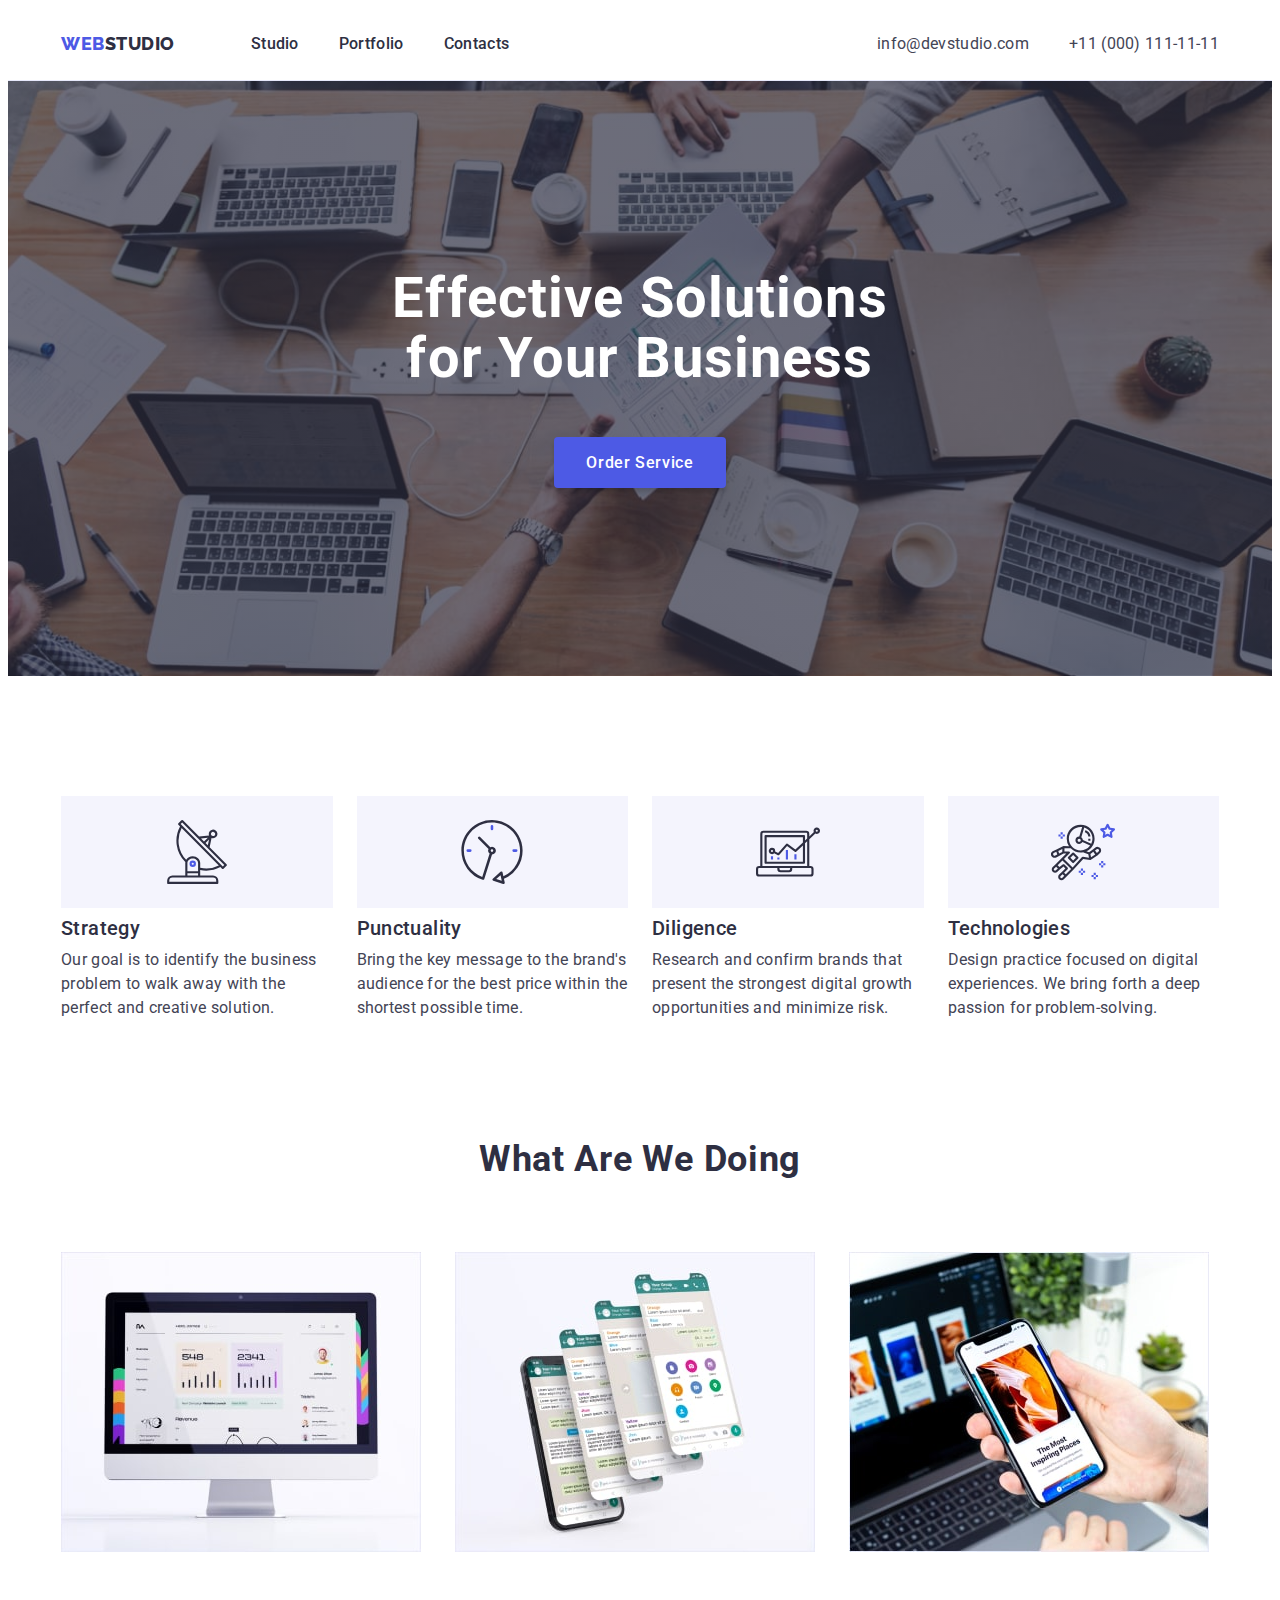
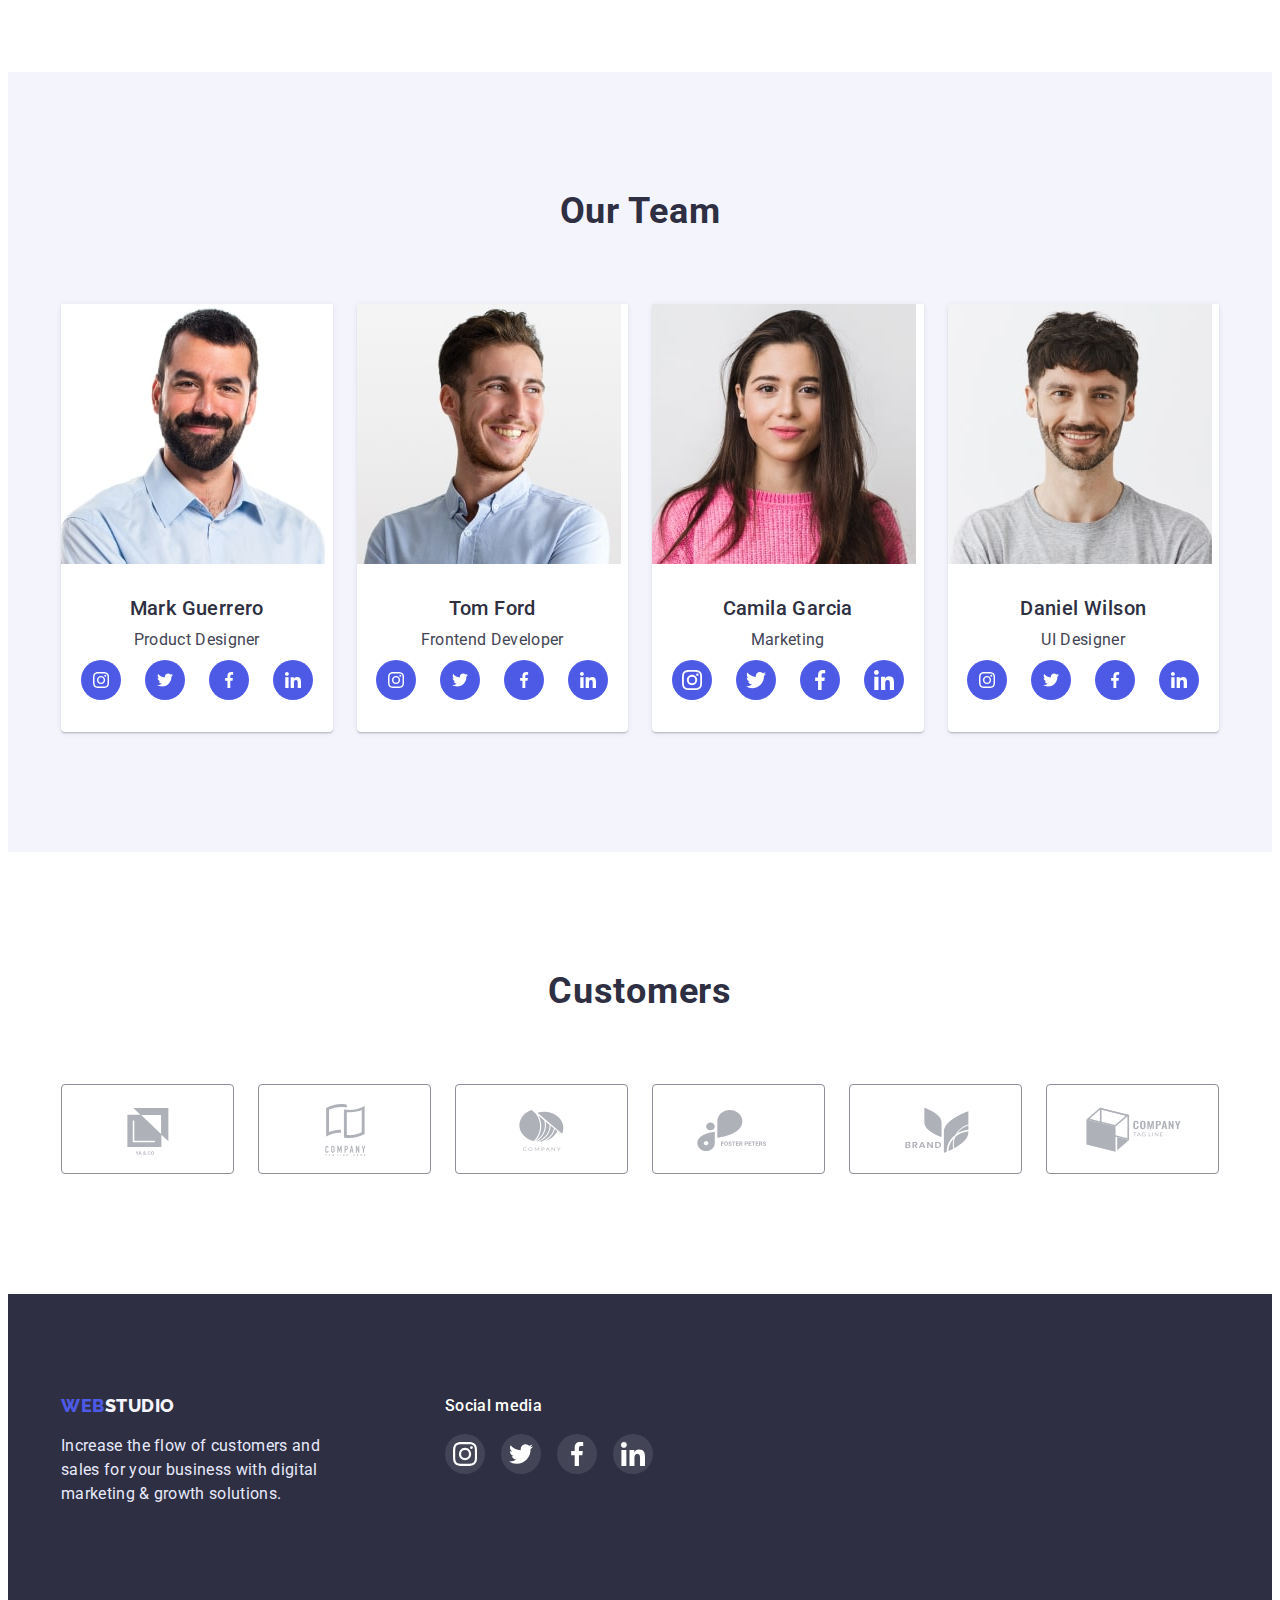
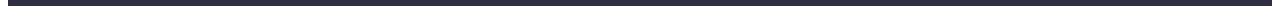
==== commit 4e164b3b: "version 2" ====
--- a/index.html
+++ b/index.html
@@ -275,8 +275,7 @@
                 </ul>
             </div>
         </section>
-    </main>
-    <section class="section customers">
+        <section class="section customers">
         <div class="container">
             <h2 class="section-title">Customers</h2>
             <ul class="customers-list list">
@@ -331,6 +330,8 @@
             </ul>
         </div>
     </section>
+    </main>
+
     <footer class="footer">
         <div class="container">
             <div class="footer-container">
--- a/css/styles.css
+++ b/css/styles.css
@@ -167,7 +167,6 @@
 /* -----Hero---*/
 .hero {
   max-width: 1440px;
-  height: 600px;
   background-image: linear-gradient(
       rgba(46, 47, 66, 0.7),
       rgba(46, 47, 66, 0.7)
@@ -230,7 +229,11 @@
   gap: 24px;
 }
 .features-icon {
-    padding: 24px 100px;
+    display: flex;
+    height: 112px;
+    align-items: center;
+    justify-content: center;
+    margin-bottom: 8px;
     background-color: var(--color-cloud);
 }
 .section-two-item {
@@ -238,7 +241,7 @@
 }
 
 .section-two-list-title {
-  padding-bottom: 8px;
+  margin-bottom: 8px;
 }
 .section.about {
   padding-top: 0;
@@ -296,7 +299,6 @@
   display: flex;
   align-items: center;
   justify-content: center;
-  padding: 12px;
 }
 
 .team-soc-link:hover,
@@ -320,7 +322,7 @@
   justify-content: center;
   border: 1px solid var(--color-light-slate);
   border-radius: 4px;
-  padding: 16px 32px;
+  height: 88px;
 }
 .customers-icon {
     fill:#AFB1B8
@@ -384,7 +386,6 @@
     display: flex;
     align-items: center;
     justify-content: center;
-    padding: 8px;
   }
  .soc-icon{
     fill: #FFFFFF;
@@ -406,11 +407,13 @@
   column-gap: 24px;
 }
 .projects-list-item {
-  width: 360px;
-  height: 420px;
+  width: calc((100% - 48px)/3);
   background: #ffffff;
 }
-.projects-list-item:hover {
+.projects-link {
+  display: block;
+}
+.projects-link:hover {
   box-shadow: 0px 1px 6px rgba(46, 47, 66, 0.08),
     0px 1px 1px rgba(46, 47, 66, 0.16), 0px 2px 1px rgba(46, 47, 66, 0.08);
 }
